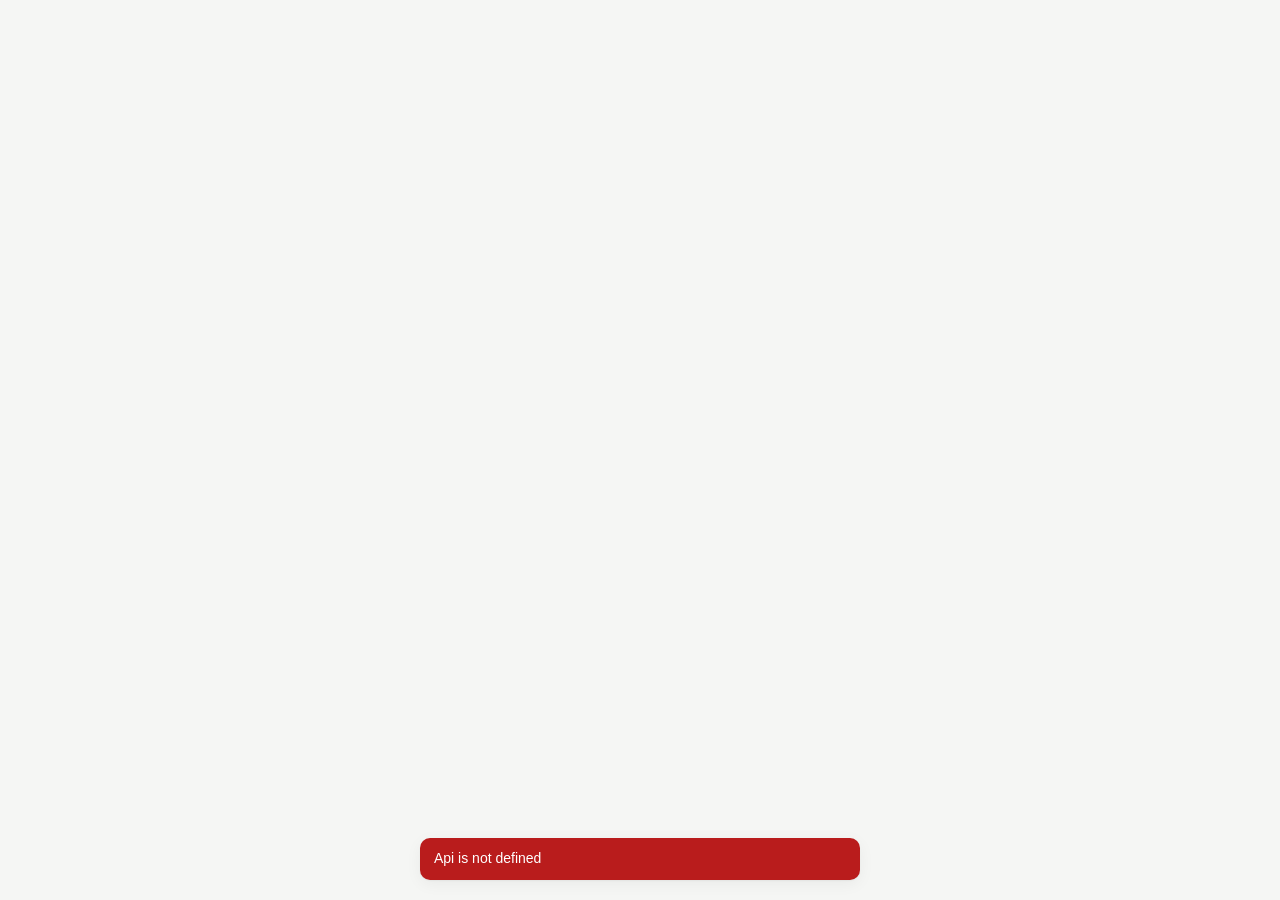
==== index.html @ afaa25d0 "[入口][展示] 畫面與樣式 Co-Authored-By: Claude Opus 5 <noreply@anthropic.com>" ====
<!doctype html>
<!-- 【入口】index.html:只負責載入頁面與資源,不含商業邏輯 -->
<html lang="zh-Hant">
<head>
<meta charset="utf-8">
<meta name="viewport" content="width=device-width,initial-scale=1,viewport-fit=cover">
<title>展品管理</title>
<link rel="icon" href="data:image/svg+xml,<svg xmlns='http://www.w3.org/2000/svg' viewBox='0 0 24 24'><rect width='24' height='24' rx='6' fill='%230f766e'/><path d='M5 9l7-3.5L19 9l-7 3.5L5 9zM5 9v6.5l7 3.5 7-3.5V9M12 12.5V19' fill='none' stroke='white' stroke-width='1.8'/></svg>">
<link rel="stylesheet" href="css/style.css">
</head>
<body>
<div id="busy" class="busy hidden"></div>
<header class="top hidden" id="top">
  <div class="top-in">
    <div class="brand"><span class="dot"><svg class="ico" viewBox="0 0 24 24" fill="none" stroke="currentColor" stroke-width="2.2"><path d="M4 8l8-4 8 4-8 4-8-4zM4 8v8l8 4 8-4V8M12 12v8"/></svg></span>展品管理</div>
    <span class="spacer"></span>
    <button class="btn sm hidden" id="lookup-btn" title="查詢 / 掃描編號"><svg class="ico" viewBox="0 0 24 24" fill="none" stroke="currentColor" stroke-width="2"><path d="M4 8V5a1 1 0 0 1 1-1h3M16 4h3a1 1 0 0 1 1 1v3M20 16v3a1 1 0 0 1-1 1h-3M8 20H5a1 1 0 0 1-1-1v-3M7 12h10"/></svg><span class="lbl-hide">查編號</span></button>
    <span class="who" id="who"></span>
    <div class="menu"><button class="btn sm" id="menu-btn" aria-label="帳號選單"><svg class="ico" viewBox="0 0 24 24" fill="none" stroke="currentColor" stroke-width="2"><circle cx="12" cy="8" r="4"/><path d="M4 21c0-4 4-6 8-6s8 2 8 6"/></svg></button>
      <div class="menu-pop hidden" id="menu-pop"><button id="m-pin">變更 PIN</button><button id="m-out">登出</button></div></div>
  </div>
  <nav class="tabs" id="tabs"></nav>
</header>
<div id="login" class="login hidden"></div>
<main id="app" class="hidden"><div id="main"></div></main>
<div class="toast-box" id="toasts"></div>
<script src="js/connect.js"></script>
<script src="js/ui.js"></script>
<script>
  /* 【入口】載入後交給展示積木判斷要進登入頁或主畫面 */
  boot();
</script>
</body>
</html>
---- css/style.css ----
/* 【展示積木】css/style.css — 版面與主題(淺色 / 深色) */
:root{
  --bg:#f5f6f4;--surface:#ffffff;--surface-2:#f0f2ef;--line:#dfe3dd;--text:#1d2320;--muted:#66706a;
  --accent:#0f766e;--accent-2:#0d5f59;--accent-soft:#e0f2ef;--on-accent:#fff;
  --ok:#15803d;--ok-soft:#dcfce7;--warn:#b45309;--warn-soft:#fef3c7;--bad:#b91c1c;--bad-soft:#fee2e2;--info:#1d4ed8;--info-soft:#dbeafe;
  --shadow:0 1px 2px rgba(0,0,0,.05),0 4px 16px rgba(0,0,0,.05);--r:12px;
  color-scheme:light;
}
@media (prefers-color-scheme:dark){:root:not([data-theme="light"]){
  --bg:#121614;--surface:#1a1f1d;--surface-2:#222826;--line:#303834;--text:#e7ece9;--muted:#9aa5a0;
  --accent:#2dd4bf;--accent-2:#5eead4;--accent-soft:#123a36;--on-accent:#06201d;
  --ok:#4ade80;--ok-soft:#133321;--warn:#fbbf24;--warn-soft:#3a2d0c;--bad:#f87171;--bad-soft:#3d1616;--info:#93c5fd;--info-soft:#172a4a;
  --shadow:0 1px 2px rgba(0,0,0,.4);color-scheme:dark;}}
:root[data-theme="dark"]{
  --bg:#121614;--surface:#1a1f1d;--surface-2:#222826;--line:#303834;--text:#e7ece9;--muted:#9aa5a0;
  --accent:#2dd4bf;--accent-2:#5eead4;--accent-soft:#123a36;--on-accent:#06201d;
  --ok:#4ade80;--ok-soft:#133321;--warn:#fbbf24;--warn-soft:#3a2d0c;--bad:#f87171;--bad-soft:#3d1616;--info:#93c5fd;--info-soft:#172a4a;
  --shadow:0 1px 2px rgba(0,0,0,.4);color-scheme:dark;}
*{box-sizing:border-box}
html,body{margin:0}
body{background:var(--bg);color:var(--text);font:15px/1.55 -apple-system,BlinkMacSystemFont,"PingFang TC","Noto Sans TC","Microsoft JhengHei",sans-serif;-webkit-font-smoothing:antialiased}
button,input,select,textarea{font:inherit;color:inherit}
a{color:var(--accent)}
.hidden{display:none!important}
/* header */
.top{position:sticky;top:0;z-index:20;background:var(--surface);border-bottom:1px solid var(--line)}
.top-in{max-width:1180px;margin:0 auto;display:flex;align-items:center;gap:12px;padding:10px 16px}
.brand{font-weight:700;font-size:17px;display:flex;align-items:center;gap:8px;white-space:nowrap}
.brand .dot{width:22px;height:22px;border-radius:6px;background:var(--accent);display:grid;place-items:center;color:var(--on-accent)}
.demo{font-size:12px;background:var(--warn-soft);color:var(--warn);padding:2px 8px;border-radius:99px;white-space:nowrap}
.spacer{flex:1}
.who{font-size:13px;color:var(--muted);white-space:nowrap;overflow:hidden;text-overflow:ellipsis}
.tabs{max-width:1180px;margin:0 auto;display:flex;gap:2px;padding:0 12px;overflow-x:auto;scrollbar-width:none}
.tabs::-webkit-scrollbar{display:none}
.tab{border:0;background:none;padding:10px 12px;color:var(--muted);cursor:pointer;border-bottom:2px solid transparent;white-space:nowrap;display:flex;gap:6px;align-items:center}
.tab.on{color:var(--text);border-color:var(--accent);font-weight:600}
.tab .n{background:var(--accent);color:var(--on-accent);border-radius:99px;font-size:11px;padding:0 6px;min-width:18px;text-align:center}
.tab .n.bad{background:var(--bad);color:#fff}
main{max-width:1180px;margin:0 auto;padding:18px 16px 80px}
h1{font-size:22px;margin:0 0 4px}
h2{font-size:17px;margin:22px 0 10px}
.sub{color:var(--muted);margin:0 0 16px;font-size:14px}
/* controls */
.btn{border:1px solid var(--line);background:var(--surface);padding:8px 14px;border-radius:9px;cursor:pointer;display:inline-flex;align-items:center;gap:6px;justify-content:center;white-space:nowrap;min-height:38px}
.btn:hover{background:var(--surface-2)}
.btn.pri{background:var(--accent);border-color:var(--accent);color:var(--on-accent);font-weight:600}
.btn.pri:hover{background:var(--accent-2)}
.btn.danger{color:var(--bad);border-color:var(--bad-soft)}
.btn.ghost{border-color:transparent;background:transparent}
.btn.sm{padding:4px 10px;min-height:30px;font-size:13px;border-radius:7px}
.btn:disabled{opacity:.45;cursor:not-allowed}
.ico{width:16px;height:16px;flex:none}
input[type=text],input[type=search],input[type=number],input[type=date],input[type=password],input[type=email],select,textarea{
  border:1px solid var(--line);background:var(--surface);border-radius:9px;padding:8px 10px;min-height:38px;width:100%;outline:none}
input:focus,select:focus,textarea:focus{border-color:var(--accent);box-shadow:0 0 0 3px var(--accent-soft)}
textarea{min-height:80px;resize:vertical}
label.f{display:block;font-size:13px;color:var(--muted);margin-bottom:12px}
label.f>span{display:block;margin-bottom:4px}
label.f b{color:var(--bad);font-weight:400}
.chk{display:inline-flex;align-items:center;gap:6px;cursor:pointer;font-size:14px}
.chk input{width:16px;height:16px;accent-color:var(--accent)}
.row{display:flex;gap:10px;flex-wrap:wrap;align-items:center}
.grid2{display:grid;grid-template-columns:1fr 1fr;gap:0 12px}
.toolbar{display:flex;flex-wrap:wrap;gap:8px;align-items:center;margin-bottom:14px}
.toolbar .grow{flex:1 1 200px;min-width:160px}
.toolbar input[type=date]{width:auto}
.seg{display:inline-flex;background:var(--surface-2);border-radius:10px;padding:3px;gap:2px;flex-wrap:wrap}
.seg button{border:0;background:none;padding:6px 12px;border-radius:8px;cursor:pointer;color:var(--muted);font-size:14px}
.seg button.on{background:var(--surface);color:var(--text);box-shadow:var(--shadow);font-weight:600}
/* cards */
.card{background:var(--surface);border:1px solid var(--line);border-radius:var(--r);padding:14px 16px;box-shadow:var(--shadow)}
.cards{display:grid;grid-template-columns:repeat(auto-fill,minmax(250px,1fr));gap:12px}
.item-card{display:flex;flex-direction:column;gap:6px}
.item-card .img{height:110px;border-radius:8px;background:var(--surface-2) center/cover no-repeat;margin:-2px 0 4px}
.item-card h3{font-size:16px;margin:0}
.meta{font-size:13px;color:var(--muted)}
.nums{display:flex;gap:14px;margin:6px 0 4px;flex-wrap:wrap}
.nums div{font-size:12px;color:var(--muted)}
.nums b{display:block;font-size:20px;color:var(--text);font-variant-numeric:tabular-nums;line-height:1.2}
.nums .zero b{color:var(--bad)}
.avail{border-radius:8px;padding:6px 10px;font-size:13px;background:var(--ok-soft);color:var(--ok)}
.avail.none{background:var(--bad-soft);color:var(--bad)}
.addrow{display:flex;gap:6px;margin-top:auto;padding-top:8px}
.addrow input{width:70px;text-align:center}
.pill{display:inline-block;font-size:12px;padding:1px 8px;border-radius:99px;background:var(--surface-2);color:var(--muted);white-space:nowrap}
.pill.pending{background:var(--warn-soft);color:var(--warn)}
.pill.approved{background:var(--info-soft);color:var(--info)}
.pill.out{background:var(--accent-soft);color:var(--accent)}
.pill.returned{background:var(--ok-soft);color:var(--ok)}
.pill.rejected,.pill.cancelled{background:var(--surface-2);color:var(--muted)}
.pill.bad,.pill.lost{background:var(--bad-soft);color:var(--bad)}
.pill.in{background:var(--ok-soft);color:var(--ok)}
.pill.repair{background:var(--warn-soft);color:var(--warn)}
.pill.unit{background:var(--info-soft);color:var(--info)}
/* KPI */
.kpis{display:grid;grid-template-columns:repeat(auto-fill,minmax(150px,1fr));gap:10px}
.kpi{padding:12px 14px}
.kpi .l{font-size:13px;color:var(--muted)}
.kpi .v{font-size:28px;font-weight:700;font-variant-numeric:tabular-nums;line-height:1.2}
.kpi.bad .v{color:var(--bad)}
.kpi.warn .v{color:var(--warn)}
.cols{display:grid;grid-template-columns:1fr 1fr;gap:14px}
.list-row{display:flex;gap:10px;align-items:center;padding:10px 0;border-top:1px solid var(--line);cursor:pointer}
.list-row:first-of-type{border-top:0}
.list-row .t{flex:1;min-width:0}
.list-row .t div:first-child{font-weight:600;white-space:nowrap;overflow:hidden;text-overflow:ellipsis}
.empty{color:var(--muted);text-align:center;padding:26px 10px;font-size:14px}
/* loan */
.loans{display:grid;gap:12px}
.loan-h{display:flex;gap:8px;align-items:center;flex-wrap:wrap}
.loan-h .id{font-family:ui-monospace,SFMono-Regular,Menlo,monospace;font-size:13px;color:var(--muted)}
.loan-h h3{margin:0;font-size:16px;flex:1 1 200px}
.loan-meta{display:flex;gap:16px;flex-wrap:wrap;font-size:13px;color:var(--muted);margin:6px 0 8px}
.loan-meta b{color:var(--text);font-weight:600}
.lines{border-top:1px solid var(--line);margin-top:6px}
.line{display:flex;gap:10px;padding:7px 0;border-bottom:1px solid var(--line);align-items:center;font-size:14px;flex-wrap:wrap}
.line .nm{flex:1 1 160px}
.line .q{font-variant-numeric:tabular-nums;white-space:nowrap}
.line .u{font-size:12px;color:var(--muted);font-family:ui-monospace,Menlo,monospace;flex-basis:100%}
.short{color:var(--bad);font-size:13px}
.okt{color:var(--ok);font-size:13px}
.actions{display:flex;gap:8px;flex-wrap:wrap;margin-top:10px;justify-content:flex-end}
.note{font-size:13px;background:var(--surface-2);border-radius:8px;padding:6px 10px;margin-top:8px;color:var(--muted)}
.banner{border-radius:10px;padding:10px 14px;margin-bottom:14px;font-size:14px}
.banner.warn{background:var(--warn-soft);color:var(--warn)}
.banner.bad{background:var(--bad-soft);color:var(--bad)}
.banner.ok{background:var(--ok-soft);color:var(--ok)}
.banner.info{background:var(--info-soft);color:var(--info)}
/* plan */
.plan{display:grid;grid-template-columns:1.2fr 1fr;gap:16px;align-items:start}
.qtybox{display:inline-flex;align-items:center;border:1px solid var(--line);border-radius:9px;overflow:hidden}
.qtybox button{border:0;background:var(--surface-2);width:32px;height:34px;cursor:pointer;font-size:16px}
.qtybox input{border:0!important;width:52px!important;text-align:center;min-height:34px!important;border-radius:0!important;box-shadow:none!important}
.sumbar{display:flex;gap:10px;align-items:center;flex-wrap:wrap;padding:10px 12px;border-radius:10px;margin-top:12px}
/* table */
.tbl-wrap{overflow-x:auto;border:1px solid var(--line);border-radius:var(--r);background:var(--surface)}
table{border-collapse:collapse;width:100%;font-size:14px}
th,td{text-align:left;padding:9px 12px;border-bottom:1px solid var(--line);white-space:nowrap}
th{font-size:12px;color:var(--muted);font-weight:600;background:var(--surface-2);position:sticky;top:0}
tr:last-child td{border-bottom:0}
td.num,th.num{text-align:right;font-variant-numeric:tabular-nums}
td.wrap{white-space:normal;min-width:200px}
.mono{font-family:ui-monospace,SFMono-Regular,Menlo,monospace;font-size:13px}
tr.dim td{opacity:.5}
/* unit chips */
.chips{display:flex;flex-wrap:wrap;gap:6px;margin:6px 0}
.chipk{border:1px solid var(--line);border-radius:8px;padding:4px 10px;cursor:pointer;font-family:ui-monospace,Menlo,monospace;font-size:13px;background:var(--surface);user-select:none}
.chipk.on{background:var(--accent);border-color:var(--accent);color:var(--on-accent)}
.chipk small{opacity:.7;font-family:inherit}
/* modal */
.modal-bg{position:fixed;inset:0;background:rgba(10,15,13,.45);z-index:50;display:flex;align-items:flex-start;justify-content:center;padding:40px 16px;overflow-y:auto}
.modal{background:var(--surface);border-radius:14px;width:100%;max-width:560px;padding:20px;box-shadow:0 20px 60px rgba(0,0,0,.25)}
.modal.wide{max-width:860px}
.modal h2{margin:0 0 14px}
.modal-f{display:flex;justify-content:flex-end;gap:8px;margin-top:16px;flex-wrap:wrap}
#scanner-bg{z-index:70}
#reader{width:100%;border-radius:10px;overflow:hidden;background:#000;min-height:240px}
.toast-box{position:fixed;bottom:20px;left:50%;transform:translateX(-50%);z-index:90;display:grid;gap:8px;width:min(92vw,440px)}
.toast{background:var(--text);color:var(--bg);padding:10px 14px;border-radius:10px;font-size:14px;box-shadow:var(--shadow)}
.toast.err{background:var(--bad);color:#fff}
.busy{position:fixed;top:0;left:0;right:0;height:3px;z-index:99;background:linear-gradient(90deg,transparent,var(--accent),transparent);background-size:200% 100%;animation:mv 1s linear infinite}
@keyframes mv{from{background-position:200% 0}to{background-position:-200% 0}}
/* login */
.login{min-height:100vh;display:grid;place-items:center;padding:24px 16px}
.login .card{width:100%;max-width:380px;padding:26px}
.login h1{display:flex;gap:10px;align-items:center}
.menu{position:relative}
.menu-pop{position:absolute;right:0;top:44px;background:var(--surface);border:1px solid var(--line);border-radius:10px;box-shadow:var(--shadow);min-width:170px;padding:6px;z-index:30}
.menu-pop button{display:block;width:100%;text-align:left;border:0;background:none;padding:8px 10px;border-radius:7px;cursor:pointer}
.menu-pop button:hover{background:var(--surface-2)}
.hist{font-size:13px;margin:0;padding-left:18px;color:var(--muted)}
.hist li{margin:3px 0}
@media (max-width:760px){
  .cols,.plan,.grid2{grid-template-columns:1fr}
  .who{display:none}
  .top-in{padding:8px 16px}
  main{padding-top:14px}
  .kpi .v{font-size:24px}
  .btn .lbl-hide{display:none}
}
@media print{.top,.toolbar,.actions{display:none}}
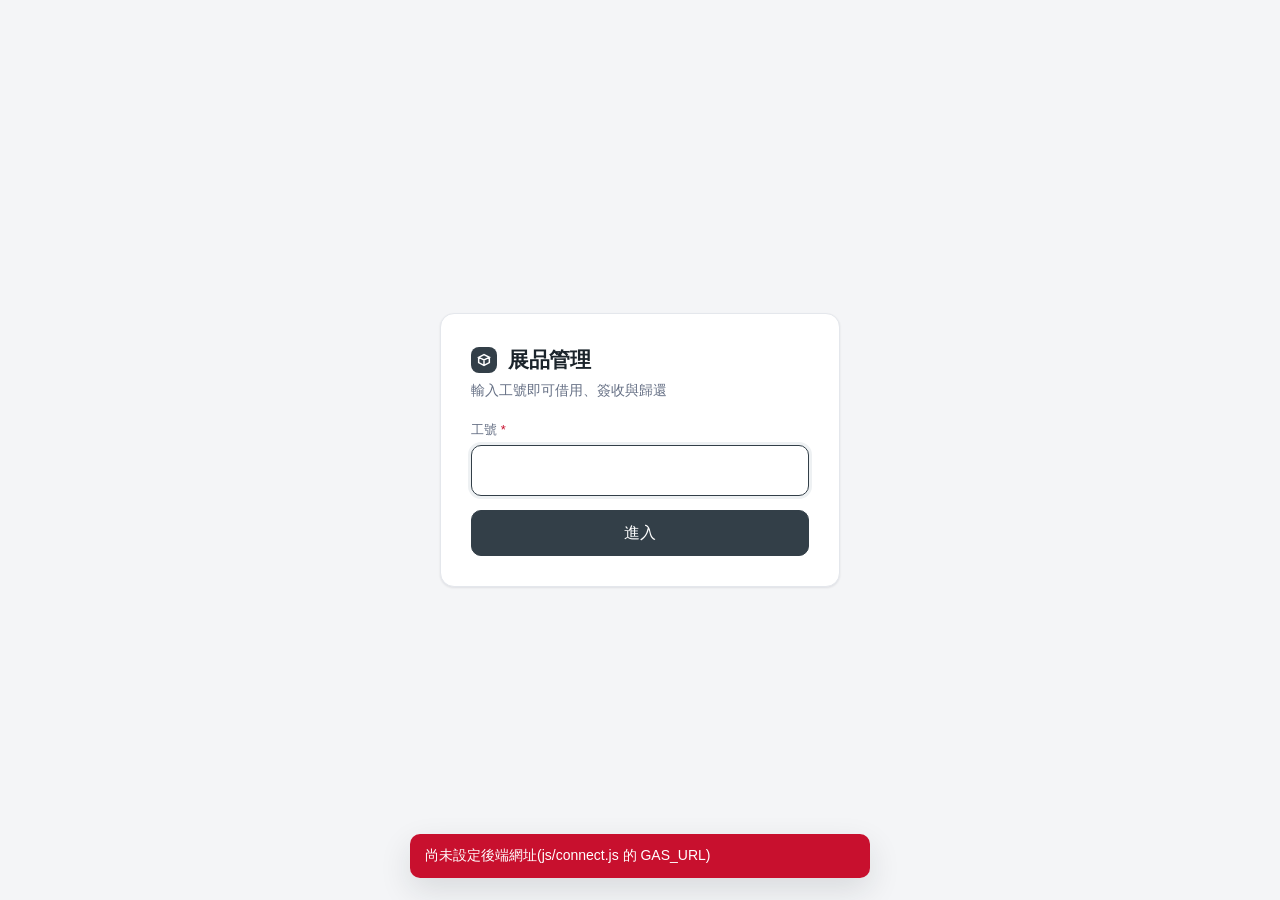
==== commit 775c7d17: "[展示] 套用 E Ink 企業識別色與新版 UI,並加快切換頁面速度 - css/style.css:改用 Pantone 186 Red #C8102E 與 432 Gray #333F48,卡片" ====
--- a/index.html
+++ b/index.html
@@ -17,7 +17,7 @@
     <button class="btn sm hidden" id="lookup-btn" title="查詢 / 掃描編號"><svg class="ico" viewBox="0 0 24 24" fill="none" stroke="currentColor" stroke-width="2"><path d="M4 8V5a1 1 0 0 1 1-1h3M16 4h3a1 1 0 0 1 1 1v3M20 16v3a1 1 0 0 1-1 1h-3M8 20H5a1 1 0 0 1-1-1v-3M7 12h10"/></svg><span class="lbl-hide">查編號</span></button>
     <span class="who" id="who"></span>
     <div class="menu"><button class="btn sm" id="menu-btn" aria-label="帳號選單"><svg class="ico" viewBox="0 0 24 24" fill="none" stroke="currentColor" stroke-width="2"><circle cx="12" cy="8" r="4"/><path d="M4 21c0-4 4-6 8-6s8 2 8 6"/></svg></button>
-      <div class="menu-pop hidden" id="menu-pop"><button id="m-pin">變更 PIN</button><button id="m-out">登出</button></div></div>
+      <div class="menu-pop hidden" id="menu-pop"><button id="m-theme">深色模式</button><button id="m-pin">變更 PIN</button><button id="m-out">登出</button></div></div>
   </div>
   <nav class="tabs" id="tabs"></nav>
 </header>
--- a/css/style.css
+++ b/css/style.css
@@ -1,181 +1,218 @@
-/* 【展示積木】css/style.css — 版面與主題(淺色 / 深色) */
+/* 【展示積木】css/style.css — 版面與主題
+   企業識別色(E Ink 企業形象識別守則):
+   Pantone 186 Red  R200 G16 B46  → #C8102E(主色/警示)
+   Pantone 432 Gray R51 G63 B72   → #333F48(主要按鈕、標題、深色面)          */
 :root{
-  --bg:#f5f6f4;--surface:#ffffff;--surface-2:#f0f2ef;--line:#dfe3dd;--text:#1d2320;--muted:#66706a;
-  --accent:#0f766e;--accent-2:#0d5f59;--accent-soft:#e0f2ef;--on-accent:#fff;
-  --ok:#15803d;--ok-soft:#dcfce7;--warn:#b45309;--warn-soft:#fef3c7;--bad:#b91c1c;--bad-soft:#fee2e2;--info:#1d4ed8;--info-soft:#dbeafe;
-  --shadow:0 1px 2px rgba(0,0,0,.05),0 4px 16px rgba(0,0,0,.05);--r:12px;
+  --red:#C8102E; --red-dark:#A50D26; --red-soft:#FDEBEE; --red-line:#F4C3CB;
+  --gray:#333F48; --gray-dark:#232D34; --gray-soft:#EEF1F3;
+  --bg:#F4F5F7; --surface:#FFFFFF; --surface-2:#F2F4F7; --line:#E4E7EC;
+  --text:#1B242B; --muted:#667085; --muted-2:#98A2B3;
+  --ok:#0F7B5F; --ok-soft:#E3F5EE; --warn:#B25E09; --warn-soft:#FDF1E3; --info:#1F5FA8; --info-soft:#E7F0FA;
+  --shadow:0 1px 2px rgba(27,36,43,.06),0 1px 3px rgba(27,36,43,.04);
+  --shadow-lg:0 12px 32px rgba(27,36,43,.12);
+  --r:14px; --r-sm:10px;
   color-scheme:light;
 }
-@media (prefers-color-scheme:dark){:root:not([data-theme="light"]){
-  --bg:#121614;--surface:#1a1f1d;--surface-2:#222826;--line:#303834;--text:#e7ece9;--muted:#9aa5a0;
-  --accent:#2dd4bf;--accent-2:#5eead4;--accent-soft:#123a36;--on-accent:#06201d;
-  --ok:#4ade80;--ok-soft:#133321;--warn:#fbbf24;--warn-soft:#3a2d0c;--bad:#f87171;--bad-soft:#3d1616;--info:#93c5fd;--info-soft:#172a4a;
-  --shadow:0 1px 2px rgba(0,0,0,.4);color-scheme:dark;}}
 :root[data-theme="dark"]{
-  --bg:#121614;--surface:#1a1f1d;--surface-2:#222826;--line:#303834;--text:#e7ece9;--muted:#9aa5a0;
-  --accent:#2dd4bf;--accent-2:#5eead4;--accent-soft:#123a36;--on-accent:#06201d;
-  --ok:#4ade80;--ok-soft:#133321;--warn:#fbbf24;--warn-soft:#3a2d0c;--bad:#f87171;--bad-soft:#3d1616;--info:#93c5fd;--info-soft:#172a4a;
-  --shadow:0 1px 2px rgba(0,0,0,.4);color-scheme:dark;}
+  --red:#FF5A72; --red-dark:#FF8296; --red-soft:#3A161D; --red-line:#5E2029;
+  --gray:#C7D0D8; --gray-dark:#E7ECF0; --gray-soft:#242D34;
+  --bg:#12181C; --surface:#1A2126; --surface-2:#222B31; --line:#2E383F;
+  --text:#E8EDF1; --muted:#9BA7B2; --muted-2:#7C8894;
+  --ok:#5BD1A8; --ok-soft:#10312A; --warn:#F0B26B; --warn-soft:#332413; --info:#8CB8ED; --info-soft:#152941;
+  --shadow:0 1px 2px rgba(0,0,0,.4); --shadow-lg:0 12px 32px rgba(0,0,0,.5);
+  color-scheme:dark;
+}
 *{box-sizing:border-box}
 html,body{margin:0}
-body{background:var(--bg);color:var(--text);font:15px/1.55 -apple-system,BlinkMacSystemFont,"PingFang TC","Noto Sans TC","Microsoft JhengHei",sans-serif;-webkit-font-smoothing:antialiased}
+body{background:var(--bg);color:var(--text);
+  font:15px/1.55 -apple-system,BlinkMacSystemFont,"Segoe UI","PingFang TC","Noto Sans TC","Microsoft JhengHei",sans-serif;
+  -webkit-font-smoothing:antialiased}
 button,input,select,textarea{font:inherit;color:inherit}
-a{color:var(--accent)}
+a{color:var(--red);text-underline-offset:2px}
 .hidden{display:none!important}
-/* header */
+/* ---------- header ---------- */
 .top{position:sticky;top:0;z-index:20;background:var(--surface);border-bottom:1px solid var(--line)}
-.top-in{max-width:1180px;margin:0 auto;display:flex;align-items:center;gap:12px;padding:10px 16px}
-.brand{font-weight:700;font-size:17px;display:flex;align-items:center;gap:8px;white-space:nowrap}
-.brand .dot{width:22px;height:22px;border-radius:6px;background:var(--accent);display:grid;place-items:center;color:var(--on-accent)}
-.demo{font-size:12px;background:var(--warn-soft);color:var(--warn);padding:2px 8px;border-radius:99px;white-space:nowrap}
+.top-in{max-width:1240px;margin:0 auto;display:flex;align-items:center;gap:12px;padding:12px 20px}
+.brand{font-weight:700;font-size:17px;display:flex;align-items:center;gap:9px;white-space:nowrap;letter-spacing:-.01em}
+.brand .dot{width:26px;height:26px;border-radius:8px;background:var(--gray);display:grid;place-items:center;color:#fff}
+:root[data-theme="dark"] .brand .dot{background:var(--red);color:#fff}
 .spacer{flex:1}
 .who{font-size:13px;color:var(--muted);white-space:nowrap;overflow:hidden;text-overflow:ellipsis}
-.tabs{max-width:1180px;margin:0 auto;display:flex;gap:2px;padding:0 12px;overflow-x:auto;scrollbar-width:none}
+.tabs{max-width:1240px;margin:0 auto;display:flex;gap:4px;padding:0 16px;overflow-x:auto;scrollbar-width:none}
 .tabs::-webkit-scrollbar{display:none}
-.tab{border:0;background:none;padding:10px 12px;color:var(--muted);cursor:pointer;border-bottom:2px solid transparent;white-space:nowrap;display:flex;gap:6px;align-items:center}
-.tab.on{color:var(--text);border-color:var(--accent);font-weight:600}
-.tab .n{background:var(--accent);color:var(--on-accent);border-radius:99px;font-size:11px;padding:0 6px;min-width:18px;text-align:center}
-.tab .n.bad{background:var(--bad);color:#fff}
-main{max-width:1180px;margin:0 auto;padding:18px 16px 80px}
-h1{font-size:22px;margin:0 0 4px}
-h2{font-size:17px;margin:22px 0 10px}
-.sub{color:var(--muted);margin:0 0 16px;font-size:14px}
-/* controls */
-.btn{border:1px solid var(--line);background:var(--surface);padding:8px 14px;border-radius:9px;cursor:pointer;display:inline-flex;align-items:center;gap:6px;justify-content:center;white-space:nowrap;min-height:38px}
+.tab{border:0;background:none;padding:12px;color:var(--muted);cursor:pointer;border-bottom:2px solid transparent;
+  white-space:nowrap;display:flex;gap:6px;align-items:center;font-size:14px}
+.tab:hover{color:var(--text)}
+.tab.on{color:var(--text);border-color:var(--red);font-weight:600}
+.tab .n{background:var(--red);color:#fff;border-radius:99px;font-size:11px;padding:1px 6px;min-width:18px;text-align:center;font-weight:600}
+main{max-width:1240px;margin:0 auto;padding:22px 20px 80px}
+h1{font-size:23px;margin:0 0 4px;letter-spacing:-.015em}
+h2{font-size:16px;margin:24px 0 10px;letter-spacing:-.01em}
+.sub{color:var(--muted);margin:0 0 18px;font-size:14px}
+.eyebrow{font-size:11px;letter-spacing:.14em;text-transform:uppercase;color:var(--muted-2);font-weight:600;margin-bottom:2px}
+/* ---------- controls ---------- */
+.btn{border:1px solid var(--line);background:var(--surface);padding:9px 15px;border-radius:var(--r-sm);cursor:pointer;
+  display:inline-flex;align-items:center;gap:7px;justify-content:center;white-space:nowrap;min-height:40px;font-size:14px;
+  font-weight:500;transition:background .12s,border-color .12s,color .12s}
 .btn:hover{background:var(--surface-2)}
-.btn.pri{background:var(--accent);border-color:var(--accent);color:var(--on-accent);font-weight:600}
-.btn.pri:hover{background:var(--accent-2)}
-.btn.danger{color:var(--bad);border-color:var(--bad-soft)}
-.btn.ghost{border-color:transparent;background:transparent}
-.btn.sm{padding:4px 10px;min-height:30px;font-size:13px;border-radius:7px}
+.btn.pri{background:var(--gray);border-color:var(--gray);color:#fff}
+.btn.pri:hover{background:var(--gray-dark);border-color:var(--gray-dark)}
+:root[data-theme="dark"] .btn.pri{color:var(--bg)}
+.btn.brand{background:var(--red);border-color:var(--red);color:#fff}
+.btn.brand:hover{background:var(--red-dark);border-color:var(--red-dark)}
+.btn.danger{color:var(--red);border-color:var(--red-line);background:var(--surface)}
+.btn.danger:hover{background:var(--red-soft)}
+.btn.ghost{border-color:transparent;background:transparent;color:var(--muted)}
+.btn.ghost:hover{background:var(--surface-2);color:var(--text)}
+.btn.sm{padding:5px 11px;min-height:32px;font-size:13px;border-radius:8px}
 .btn:disabled{opacity:.45;cursor:not-allowed}
 .ico{width:16px;height:16px;flex:none}
 input[type=text],input[type=search],input[type=number],input[type=date],input[type=password],input[type=email],select,textarea{
-  border:1px solid var(--line);background:var(--surface);border-radius:9px;padding:8px 10px;min-height:38px;width:100%;outline:none}
-input:focus,select:focus,textarea:focus{border-color:var(--accent);box-shadow:0 0 0 3px var(--accent-soft)}
-textarea{min-height:80px;resize:vertical}
-label.f{display:block;font-size:13px;color:var(--muted);margin-bottom:12px}
-label.f>span{display:block;margin-bottom:4px}
-label.f b{color:var(--bad);font-weight:400}
-.chk{display:inline-flex;align-items:center;gap:6px;cursor:pointer;font-size:14px}
-.chk input{width:16px;height:16px;accent-color:var(--accent)}
+  border:1px solid var(--line);background:var(--surface);border-radius:var(--r-sm);padding:9px 12px;min-height:40px;width:100%;outline:none;
+  transition:border-color .12s,box-shadow .12s}
+input::placeholder,textarea::placeholder{color:var(--muted-2)}
+input:focus,select:focus,textarea:focus{border-color:var(--gray);box-shadow:0 0 0 3px var(--gray-soft)}
+textarea{min-height:84px;resize:vertical}
+label.f{display:block;font-size:13px;color:var(--muted);margin-bottom:14px}
+label.f>span{display:block;margin-bottom:5px;font-weight:500}
+label.f b{color:var(--red);font-weight:400}
+.chk{display:inline-flex;align-items:center;gap:7px;cursor:pointer;font-size:14px}
+.chk input{width:16px;height:16px;accent-color:var(--gray)}
 .row{display:flex;gap:10px;flex-wrap:wrap;align-items:center}
-.grid2{display:grid;grid-template-columns:1fr 1fr;gap:0 12px}
-.toolbar{display:flex;flex-wrap:wrap;gap:8px;align-items:center;margin-bottom:14px}
-.toolbar .grow{flex:1 1 200px;min-width:160px}
+.grid2{display:grid;grid-template-columns:1fr 1fr;gap:0 14px}
+.toolbar{display:flex;flex-wrap:wrap;gap:8px;align-items:center;margin-bottom:16px}
+.toolbar .grow{flex:1 1 220px;min-width:170px}
 .toolbar input[type=date]{width:auto}
-.seg{display:inline-flex;background:var(--surface-2);border-radius:10px;padding:3px;gap:2px;flex-wrap:wrap}
-.seg button{border:0;background:none;padding:6px 12px;border-radius:8px;cursor:pointer;color:var(--muted);font-size:14px}
+.seg{display:inline-flex;background:var(--surface-2);border-radius:var(--r-sm);padding:4px;gap:2px;flex-wrap:wrap}
+.seg button{border:0;background:none;padding:6px 13px;border-radius:7px;cursor:pointer;color:var(--muted);font-size:14px}
+.seg button:hover{color:var(--text)}
 .seg button.on{background:var(--surface);color:var(--text);box-shadow:var(--shadow);font-weight:600}
-/* cards */
-.card{background:var(--surface);border:1px solid var(--line);border-radius:var(--r);padding:14px 16px;box-shadow:var(--shadow)}
-.cards{display:grid;grid-template-columns:repeat(auto-fill,minmax(250px,1fr));gap:12px}
-.item-card{display:flex;flex-direction:column;gap:6px}
-.item-card .img{height:110px;border-radius:8px;background:var(--surface-2) center/cover no-repeat;margin:-2px 0 4px}
-.item-card h3{font-size:16px;margin:0}
+/* ---------- cards ---------- */
+.card{background:var(--surface);border:1px solid var(--line);border-radius:var(--r);padding:16px 18px;box-shadow:var(--shadow)}
+.cards{display:grid;grid-template-columns:repeat(auto-fill,minmax(260px,1fr));gap:14px}
+.item-card{display:flex;flex-direction:column;gap:7px}
+.item-card .img{height:112px;border-radius:var(--r-sm);background:var(--surface-2) center/cover no-repeat;margin:-2px 0 4px}
+.item-card h3{font-size:16px;margin:0;letter-spacing:-.01em}
 .meta{font-size:13px;color:var(--muted)}
-.nums{display:flex;gap:14px;margin:6px 0 4px;flex-wrap:wrap}
+.nums{display:flex;gap:16px;margin:8px 0 4px;flex-wrap:wrap}
 .nums div{font-size:12px;color:var(--muted)}
-.nums b{display:block;font-size:20px;color:var(--text);font-variant-numeric:tabular-nums;line-height:1.2}
-.nums .zero b{color:var(--bad)}
-.avail{border-radius:8px;padding:6px 10px;font-size:13px;background:var(--ok-soft);color:var(--ok)}
-.avail.none{background:var(--bad-soft);color:var(--bad)}
-.addrow{display:flex;gap:6px;margin-top:auto;padding-top:8px}
-.addrow input{width:70px;text-align:center}
-.pill{display:inline-block;font-size:12px;padding:1px 8px;border-radius:99px;background:var(--surface-2);color:var(--muted);white-space:nowrap}
+.nums b{display:block;font-size:20px;color:var(--text);font-variant-numeric:tabular-nums;line-height:1.2;font-weight:650}
+.nums .zero b{color:var(--red)}
+.avail{border-radius:var(--r-sm);padding:7px 12px;font-size:13px;background:var(--ok-soft);color:var(--ok);font-weight:500}
+.avail.none{background:var(--red-soft);color:var(--red)}
+.addrow{display:flex;gap:7px;margin-top:auto;padding-top:10px}
+.addrow input{width:72px;text-align:center}
+.pill{display:inline-block;font-size:12px;padding:2px 9px;border-radius:99px;background:var(--surface-2);color:var(--muted);white-space:nowrap;font-weight:500}
 .pill.pending{background:var(--warn-soft);color:var(--warn)}
 .pill.approved{background:var(--info-soft);color:var(--info)}
-.pill.out{background:var(--accent-soft);color:var(--accent)}
+.pill.out{background:var(--gray-soft);color:var(--gray)}
+:root[data-theme="dark"] .pill.out{color:var(--text)}
 .pill.returned{background:var(--ok-soft);color:var(--ok)}
 .pill.rejected,.pill.cancelled{background:var(--surface-2);color:var(--muted)}
-.pill.bad,.pill.lost{background:var(--bad-soft);color:var(--bad)}
+.pill.bad,.pill.lost{background:var(--red-soft);color:var(--red)}
 .pill.in{background:var(--ok-soft);color:var(--ok)}
 .pill.repair{background:var(--warn-soft);color:var(--warn)}
 .pill.unit{background:var(--info-soft);color:var(--info)}
-/* KPI */
-.kpis{display:grid;grid-template-columns:repeat(auto-fill,minmax(150px,1fr));gap:10px}
-.kpi{padding:12px 14px}
-.kpi .l{font-size:13px;color:var(--muted)}
-.kpi .v{font-size:28px;font-weight:700;font-variant-numeric:tabular-nums;line-height:1.2}
-.kpi.bad .v{color:var(--bad)}
+/* ---------- KPI ---------- */
+.kpis{display:grid;grid-template-columns:repeat(auto-fill,minmax(190px,1fr));gap:12px}
+.kpi{padding:16px 18px;display:flex;gap:13px;align-items:center}
+.kpi .box{width:40px;height:40px;border-radius:11px;background:var(--surface-2);display:grid;place-items:center;color:var(--muted);flex:none}
+.kpi .l{font-size:12.5px;color:var(--muted)}
+.kpi .v{font-size:26px;font-weight:680;font-variant-numeric:tabular-nums;line-height:1.15;letter-spacing:-.02em}
+.kpi.bad .box{background:var(--red-soft);color:var(--red)}
+.kpi.bad .v{color:var(--red)}
+.kpi.warn .box{background:var(--warn-soft);color:var(--warn)}
 .kpi.warn .v{color:var(--warn)}
 .cols{display:grid;grid-template-columns:1fr 1fr;gap:14px}
-.list-row{display:flex;gap:10px;align-items:center;padding:10px 0;border-top:1px solid var(--line);cursor:pointer}
+.list-row{display:flex;gap:10px;align-items:center;padding:11px 0;border-top:1px solid var(--line);cursor:pointer}
+.list-row:hover{background:var(--surface-2);margin:0 -10px;padding-left:10px;padding-right:10px;border-radius:8px;border-color:transparent}
 .list-row:first-of-type{border-top:0}
 .list-row .t{flex:1;min-width:0}
 .list-row .t div:first-child{font-weight:600;white-space:nowrap;overflow:hidden;text-overflow:ellipsis}
-.empty{color:var(--muted);text-align:center;padding:26px 10px;font-size:14px}
-/* loan */
-.loans{display:grid;gap:12px}
-.loan-h{display:flex;gap:8px;align-items:center;flex-wrap:wrap}
-.loan-h .id{font-family:ui-monospace,SFMono-Regular,Menlo,monospace;font-size:13px;color:var(--muted)}
-.loan-h h3{margin:0;font-size:16px;flex:1 1 200px}
-.loan-meta{display:flex;gap:16px;flex-wrap:wrap;font-size:13px;color:var(--muted);margin:6px 0 8px}
+.empty{color:var(--muted);text-align:center;padding:28px 10px;font-size:14px}
+/* ---------- loans ---------- */
+.loans{display:grid;gap:14px}
+.loan-h{display:flex;gap:9px;align-items:center;flex-wrap:wrap}
+.loan-h .id{font-family:ui-monospace,SFMono-Regular,Menlo,monospace;font-size:12.5px;color:var(--muted-2)}
+.loan-h h3{margin:0;font-size:16.5px;flex:1 1 200px;letter-spacing:-.01em}
+.loan-meta{display:flex;gap:18px;flex-wrap:wrap;font-size:13px;color:var(--muted);margin:8px 0 10px}
 .loan-meta b{color:var(--text);font-weight:600}
 .lines{border-top:1px solid var(--line);margin-top:6px}
-.line{display:flex;gap:10px;padding:7px 0;border-bottom:1px solid var(--line);align-items:center;font-size:14px;flex-wrap:wrap}
-.line .nm{flex:1 1 160px}
-.line .q{font-variant-numeric:tabular-nums;white-space:nowrap}
+.line{display:flex;gap:10px;padding:9px 0;border-bottom:1px solid var(--line);align-items:center;font-size:14px;flex-wrap:wrap}
+.line:last-child{border-bottom:0}
+.line .nm{flex:1 1 170px}
+.line .q{font-variant-numeric:tabular-nums;white-space:nowrap;font-weight:600}
 .line .u{font-size:12px;color:var(--muted);font-family:ui-monospace,Menlo,monospace;flex-basis:100%}
-.short{color:var(--bad);font-size:13px}
-.okt{color:var(--ok);font-size:13px}
-.actions{display:flex;gap:8px;flex-wrap:wrap;margin-top:10px;justify-content:flex-end}
-.note{font-size:13px;background:var(--surface-2);border-radius:8px;padding:6px 10px;margin-top:8px;color:var(--muted)}
-.banner{border-radius:10px;padding:10px 14px;margin-bottom:14px;font-size:14px}
+.short{color:var(--red);font-size:13px;font-weight:500}
+.okt{color:var(--ok);font-size:13px;font-weight:500}
+.actions{display:flex;gap:8px;flex-wrap:wrap;margin-top:12px;justify-content:flex-end}
+.note{font-size:13px;background:var(--surface-2);border-radius:var(--r-sm);padding:8px 12px;margin-top:10px;color:var(--muted)}
+.banner{border-radius:var(--r-sm);padding:11px 14px;margin-bottom:14px;font-size:14px}
 .banner.warn{background:var(--warn-soft);color:var(--warn)}
-.banner.bad{background:var(--bad-soft);color:var(--bad)}
+.banner.bad{background:var(--red-soft);color:var(--red)}
 .banner.ok{background:var(--ok-soft);color:var(--ok)}
 .banner.info{background:var(--info-soft);color:var(--info)}
-/* plan */
-.plan{display:grid;grid-template-columns:1.2fr 1fr;gap:16px;align-items:start}
-.qtybox{display:inline-flex;align-items:center;border:1px solid var(--line);border-radius:9px;overflow:hidden}
-.qtybox button{border:0;background:var(--surface-2);width:32px;height:34px;cursor:pointer;font-size:16px}
-.qtybox input{border:0!important;width:52px!important;text-align:center;min-height:34px!important;border-radius:0!important;box-shadow:none!important}
-.sumbar{display:flex;gap:10px;align-items:center;flex-wrap:wrap;padding:10px 12px;border-radius:10px;margin-top:12px}
-/* table */
-.tbl-wrap{overflow-x:auto;border:1px solid var(--line);border-radius:var(--r);background:var(--surface)}
+/* ---------- plan ---------- */
+.plan{display:grid;grid-template-columns:1.25fr 1fr;gap:16px;align-items:start}
+.qtybox{display:inline-flex;align-items:center;border:1px solid var(--line);border-radius:var(--r-sm);overflow:hidden}
+.qtybox button{border:0;background:var(--surface-2);width:34px;height:36px;cursor:pointer;font-size:16px;color:var(--muted)}
+.qtybox button:hover{background:var(--gray-soft);color:var(--text)}
+.qtybox input{border:0!important;width:54px!important;text-align:center;min-height:36px!important;border-radius:0!important;box-shadow:none!important}
+.sumbar{display:flex;gap:10px;align-items:center;flex-wrap:wrap;padding:11px 14px;border-radius:var(--r-sm);margin-top:14px}
+/* ---------- table ---------- */
+.tbl-wrap{overflow-x:auto;border:1px solid var(--line);border-radius:var(--r);background:var(--surface);box-shadow:var(--shadow)}
 table{border-collapse:collapse;width:100%;font-size:14px}
-th,td{text-align:left;padding:9px 12px;border-bottom:1px solid var(--line);white-space:nowrap}
-th{font-size:12px;color:var(--muted);font-weight:600;background:var(--surface-2);position:sticky;top:0}
+th,td{text-align:left;padding:11px 14px;border-bottom:1px solid var(--line);white-space:nowrap}
+th{font-size:11.5px;color:var(--muted);font-weight:600;background:var(--surface-2);position:sticky;top:0;letter-spacing:.04em}
+tbody tr:hover{background:var(--surface-2)}
 tr:last-child td{border-bottom:0}
 td.num,th.num{text-align:right;font-variant-numeric:tabular-nums}
-td.wrap{white-space:normal;min-width:200px}
+td.wrap{white-space:normal;min-width:220px}
 .mono{font-family:ui-monospace,SFMono-Regular,Menlo,monospace;font-size:13px}
 tr.dim td{opacity:.5}
-/* unit chips */
-.chips{display:flex;flex-wrap:wrap;gap:6px;margin:6px 0}
-.chipk{border:1px solid var(--line);border-radius:8px;padding:4px 10px;cursor:pointer;font-family:ui-monospace,Menlo,monospace;font-size:13px;background:var(--surface);user-select:none}
-.chipk.on{background:var(--accent);border-color:var(--accent);color:var(--on-accent)}
+.chipnum{display:inline-block;min-width:30px;text-align:center;padding:2px 8px;border-radius:7px;background:var(--gray-soft);
+  color:var(--text);font-weight:600;font-variant-numeric:tabular-nums}
+.chipnum.zero{background:var(--red-soft);color:var(--red)}
+/* ---------- unit chips ---------- */
+.chips{display:flex;flex-wrap:wrap;gap:7px;margin:8px 0}
+.chipk{border:1px solid var(--line);border-radius:9px;padding:5px 11px;cursor:pointer;font-family:ui-monospace,Menlo,monospace;
+  font-size:13px;background:var(--surface);user-select:none;transition:background .12s,border-color .12s}
+.chipk:hover{border-color:var(--gray)}
+.chipk.on{background:var(--gray);border-color:var(--gray);color:#fff}
+:root[data-theme="dark"] .chipk.on{color:var(--bg)}
 .chipk small{opacity:.7;font-family:inherit}
-/* modal */
-.modal-bg{position:fixed;inset:0;background:rgba(10,15,13,.45);z-index:50;display:flex;align-items:flex-start;justify-content:center;padding:40px 16px;overflow-y:auto}
-.modal{background:var(--surface);border-radius:14px;width:100%;max-width:560px;padding:20px;box-shadow:0 20px 60px rgba(0,0,0,.25)}
-.modal.wide{max-width:860px}
-.modal h2{margin:0 0 14px}
-.modal-f{display:flex;justify-content:flex-end;gap:8px;margin-top:16px;flex-wrap:wrap}
+/* ---------- modal ---------- */
+.modal-bg{position:fixed;inset:0;background:rgba(27,36,43,.45);z-index:50;display:flex;align-items:flex-start;justify-content:center;
+  padding:44px 16px;overflow-y:auto;backdrop-filter:blur(2px)}
+.modal{background:var(--surface);border-radius:16px;width:100%;max-width:560px;padding:22px;box-shadow:var(--shadow-lg)}
+.modal.wide{max-width:880px}
+.modal h2{margin:0 0 14px;font-size:18px}
+.modal-f{display:flex;justify-content:flex-end;gap:8px;margin-top:18px;flex-wrap:wrap}
 #scanner-bg{z-index:70}
-#reader{width:100%;border-radius:10px;overflow:hidden;background:#000;min-height:240px}
-.toast-box{position:fixed;bottom:20px;left:50%;transform:translateX(-50%);z-index:90;display:grid;gap:8px;width:min(92vw,440px)}
-.toast{background:var(--text);color:var(--bg);padding:10px 14px;border-radius:10px;font-size:14px;box-shadow:var(--shadow)}
-.toast.err{background:var(--bad);color:#fff}
-.busy{position:fixed;top:0;left:0;right:0;height:3px;z-index:99;background:linear-gradient(90deg,transparent,var(--accent),transparent);background-size:200% 100%;animation:mv 1s linear infinite}
+#reader{width:100%;border-radius:var(--r-sm);overflow:hidden;background:#000;min-height:240px}
+.toast-box{position:fixed;bottom:22px;left:50%;transform:translateX(-50%);z-index:90;display:grid;gap:8px;width:min(92vw,460px)}
+.toast{background:var(--gray);color:#fff;padding:11px 15px;border-radius:var(--r-sm);font-size:14px;box-shadow:var(--shadow-lg)}
+.toast.err{background:var(--red)}
+.busy{position:fixed;top:0;left:0;right:0;height:3px;z-index:99;background:linear-gradient(90deg,transparent,var(--red),transparent);
+  background-size:200% 100%;animation:mv 1s linear infinite}
 @keyframes mv{from{background-position:200% 0}to{background-position:-200% 0}}
-/* login */
-.login{min-height:100vh;display:grid;place-items:center;padding:24px 16px}
-.login .card{width:100%;max-width:380px;padding:26px}
-.login h1{display:flex;gap:10px;align-items:center}
+/* ---------- login ---------- */
+.login{min-height:100vh;display:grid;place-items:center;padding:24px 16px;background:var(--bg)}
+.login .card{width:100%;max-width:400px;padding:30px}
+.login h1{display:flex;gap:11px;align-items:center;font-size:21px}
 .menu{position:relative}
-.menu-pop{position:absolute;right:0;top:44px;background:var(--surface);border:1px solid var(--line);border-radius:10px;box-shadow:var(--shadow);min-width:170px;padding:6px;z-index:30}
-.menu-pop button{display:block;width:100%;text-align:left;border:0;background:none;padding:8px 10px;border-radius:7px;cursor:pointer}
+.menu-pop{position:absolute;right:0;top:46px;background:var(--surface);border:1px solid var(--line);border-radius:var(--r-sm);
+  box-shadow:var(--shadow-lg);min-width:180px;padding:6px;z-index:30}
+.menu-pop button{display:block;width:100%;text-align:left;border:0;background:none;padding:9px 11px;border-radius:8px;cursor:pointer}
 .menu-pop button:hover{background:var(--surface-2)}
 .hist{font-size:13px;margin:0;padding-left:18px;color:var(--muted)}
 .hist li{margin:3px 0}
-@media (max-width:760px){
+@media (max-width:820px){
   .cols,.plan,.grid2{grid-template-columns:1fr}
   .who{display:none}
-  .top-in{padding:8px 16px}
-  main{padding-top:14px}
-  .kpi .v{font-size:24px}
+  .top-in{padding:10px 16px}
+  main{padding:16px 16px 72px}
+  .kpi .v{font-size:23px}
   .btn .lbl-hide{display:none}
 }
 @media print{.top,.toolbar,.actions{display:none}}
